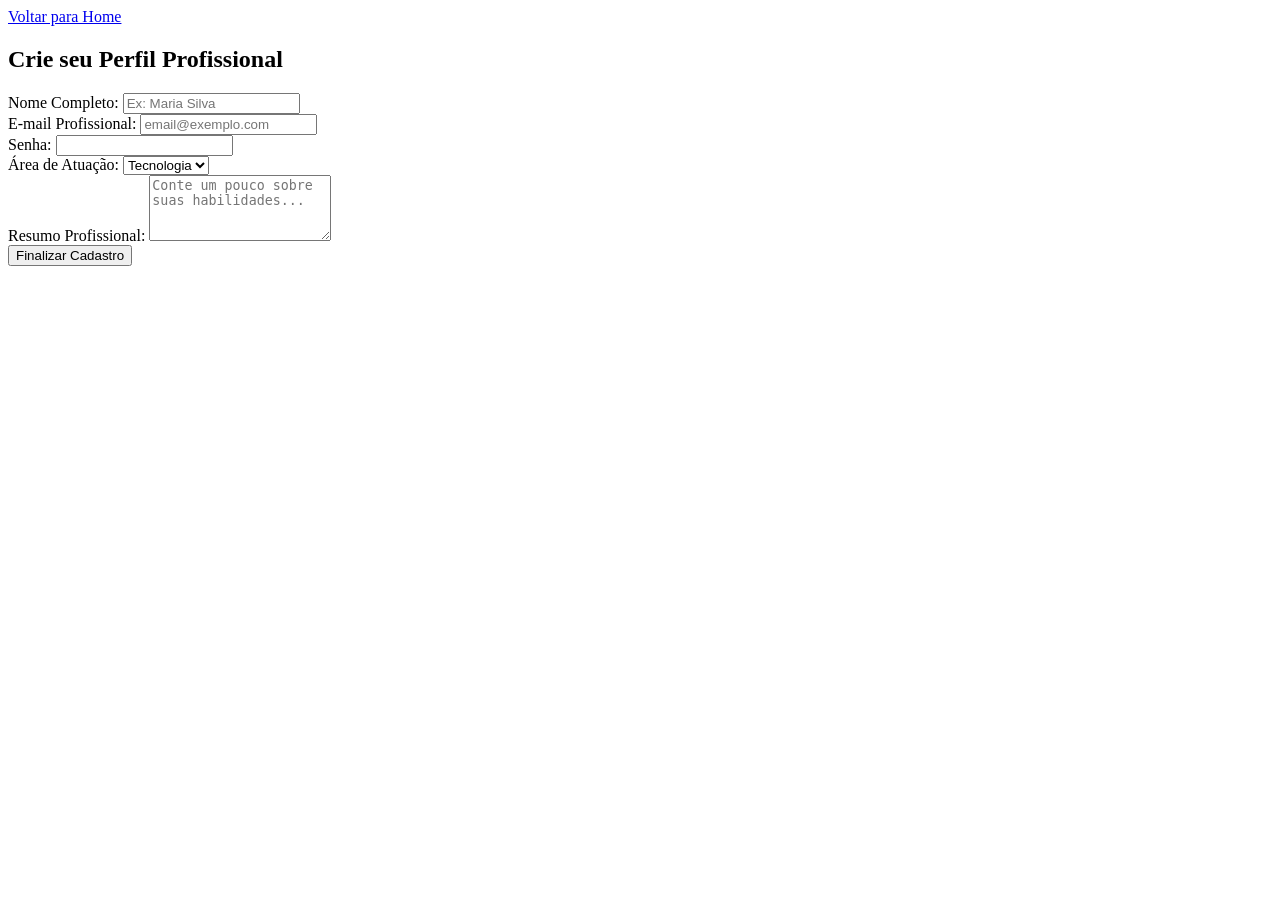
==== cadastro.html @ c366fa9a "Create cadastro.html" ====
<!DOCTYPE html>
<html lang="pt-br">
<head>
    <meta charset="UTF-8">
    <meta name="viewport" content="width=device-width, initial-scale=1.0">
    <title>Cadastro | ConectaElas</title>
    <link rel="stylesheet" href="css/style.css">
</head>
<body>
    <header>
        <nav class="container">
            <a href="index.html">Voltar para Home</a>
        </nav>
    </header>

    <main class="container-centralizado">
        <section class="form-box">
            <h2>Crie seu Perfil Profissional</h2>
            <form action="index.html" method="GET">
                <div class="campo">
                    <label for="nome">Nome Completo:</label>
                    <input type="text" id="nome" name="nome" required placeholder="Ex: Maria Silva">
                </div>

                <div class="campo">
                    <label for="email">E-mail Profissional:</label>
                    <input type="email" id="email" name="email" required placeholder="email@exemplo.com">
                </div>

                <div class="campo">
                    <label for="senha">Senha:</label>
                    <input type="password" id="senha" name="senha" required minlength="8">
                </div>

                <div class="campo">
                    <label for="area">Área de Atuação:</label>
                    <select id="area" name="area">
                        <option value="tech">Tecnologia</option>
                        <option value="saude">Saúde</option>
                        <option value="educacao">Educação</option>
                        <option value="negocios">Negócios</option>
                    </select>
                </div>

                <div class="campo">
                    <label for="bio">Resumo Profissional:</label>
                    <textarea id="bio" name="bio" rows="4" placeholder="Conte um pouco sobre suas habilidades..."></textarea>
                </div>

                <button type="submit" class="btn-principal">Finalizar Cadastro</button>
            </form>
        </section>
    </main>
</body>
</html>
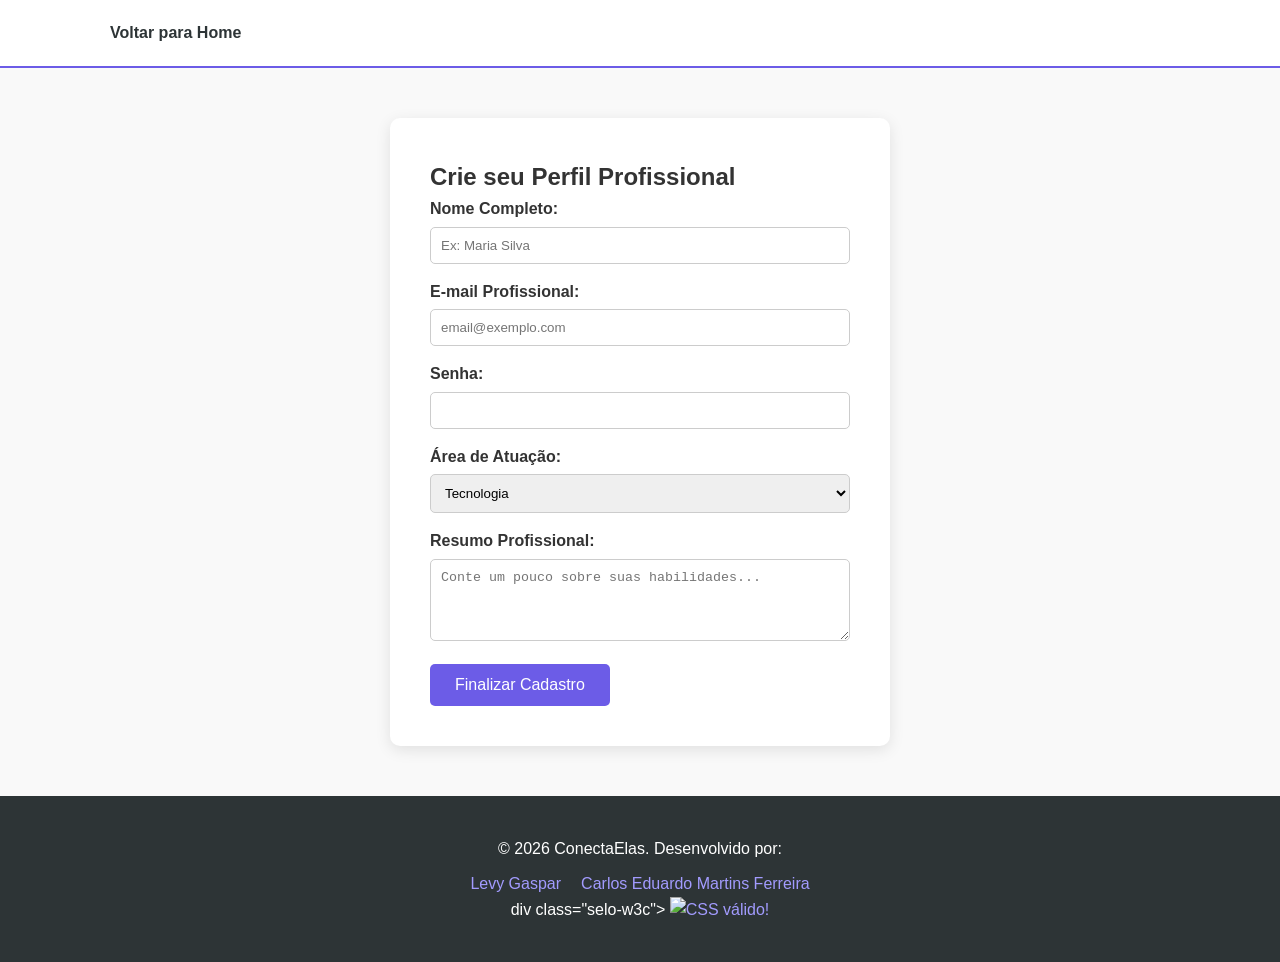
==== commit 231fc546: "Update cadastro.html" ====
--- a/cadastro.html
+++ b/cadastro.html
@@ -51,5 +51,21 @@
             </form>
         </section>
     </main>
+
+    <footer>
+        <div class="container">
+            <p>&copy; 2026 ConectaElas. Desenvolvido por:</p>
+            <ul class="equipe">
+                <li><a href="https://levyslopes.github.io/cv-front-end/" target="_blank">Levy Gaspar</a></li>
+                <li><a href="#" target="_blank">Carlos Eduardo Martins Ferreira</a></li>
+            </ul>
+            
+            div class="selo-w3c">
+                <a href="https://jigsaw.w3.org/css-validator/check/referer" target="_blank">
+                    <img src="https://jigsaw.w3.org/css-validator/images/vcss" alt="CSS válido!">
+                </a>
+            </div>
+        </div>
+    </footer>
 </body>
 </html>
--- a/css/style.css
+++ b/css/style.css
@@ -0,0 +1,178 @@
+/* Reset Básico */
+* {
+    margin: 0;
+    padding: 0;
+    box-sizing: border-box;
+}
+
+body {
+    font-family: 'Inter', Arial, sans-serif;
+    line-height: 1.6;
+    color: #333;
+    background-color: #f9f9f9;
+}
+
+.container {
+    max-width: 1100px;
+    margin: 0 auto;
+    padding: 0 20px;
+}
+
+/* Header e Navegação com Flexbox */
+header {
+    background: #fff;
+    padding: 20px 0;
+    border-bottom: 2px solid #6c5ce7;
+}
+
+.flex-header {
+    display: flex;
+    justify-content: space-between;
+    align-items: center;
+}
+
+.logo h1 {
+    color: #2d3436;
+}
+
+.logo span {
+    color: #6c5ce7;
+}
+
+nav ul {
+    display: flex;
+    list-style: none;
+}
+
+nav ul li {
+    margin-left: 20px;
+}
+
+nav a {
+    text-decoration: none;
+    color: #2d3436;
+    font-weight: bold;
+}
+
+/* Hero Section */
+.hero {
+    display: flex;
+    align-items: center;
+    padding: 60px 0;
+    gap: 40px;
+}
+
+.hero-content {
+    flex: 1;
+}
+
+.hero-content h2 {
+    font-size: 2.5rem;
+    margin-bottom: 20px;
+    color: #6c5ce7;
+}
+
+.hero-img img {
+    max-width: 100%;
+    border-radius: 15px;
+    box-shadow: 10px 10px 0 #a29bfe;
+}
+/* Título da Seção Sobre */
+.secao-sobre {
+    padding-top: 20px;
+}
+
+.titulo-secao {
+    text-align: center;
+    font-size: 2rem;
+    color: #2d3436;
+    margin-bottom: 40px;
+}
+
+/* Cards com Flexbox */
+.features {
+    display: flex;
+    gap: 20px;
+    margin-bottom: 60px;
+}
+
+.feature-card {
+    flex: 1;
+    background: #fff;
+    padding: 30px;
+    border-radius: 10px;
+    text-align: center;
+    border: 1px solid #ddd;
+    transition: transform 0.3s;
+}
+
+.feature-card:hover {
+    transform: translateY(-5px);
+}
+
+/* Formulário */
+.container-centralizado {
+    display: flex;
+    justify-content: center;
+    padding: 50px 0;
+}
+
+.form-box {
+    background: #fff;
+    padding: 40px;
+    border-radius: 10px;
+    box-shadow: 0 4px 15px rgba(0,0,0,0.1);
+    width: 100%;
+    max-width: 500px;
+}
+
+.campo {
+    margin-bottom: 15px;
+}
+
+.campo label {
+    display: block;
+    margin-bottom: 5px;
+    font-weight: bold;
+}
+
+.campo input, .campo select, .campo textarea {
+    width: 100%;
+    padding: 10px;
+    border: 1px solid #ccc;
+    border-radius: 5px;
+}
+
+/* Botões */
+.btn-principal {
+    display: inline-block;
+    background: #6c5ce7;
+    color: #fff;
+    padding: 12px 25px;
+    text-decoration: none;
+    border-radius: 5px;
+    border: none;
+    cursor: pointer;
+    font-size: 1rem;
+}
+
+/* Rodapé */
+footer {
+    background: #2d3436;
+    color: #fff;
+    padding: 40px 0;
+    text-align: center;
+}
+
+.equipe {
+    list-style: none;
+    display: flex;
+    justify-content: center;
+    gap: 20px;
+    margin-top: 10px;
+}
+
+footer a {
+    color: #a29bfe;
+    text-decoration: none;
+}
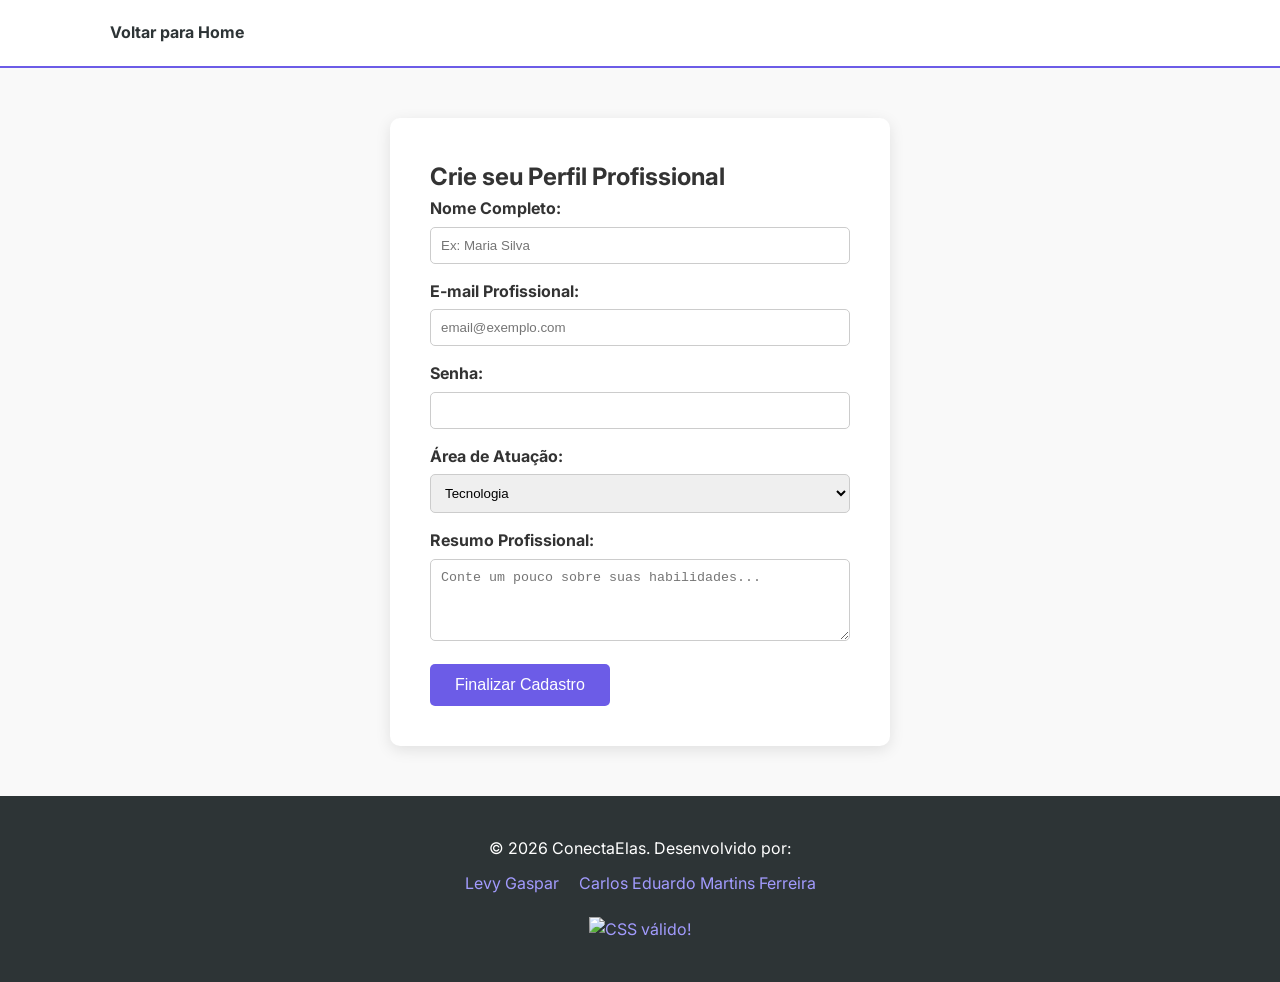
==== commit 967e79e1: "Update cadastro.html" ====
--- a/cadastro.html
+++ b/cadastro.html
@@ -4,6 +4,7 @@
     <meta charset="UTF-8">
     <meta name="viewport" content="width=device-width, initial-scale=1.0">
     <title>Cadastro | ConectaElas</title>
+    <link href="https://fonts.googleapis.com/css2?family=Inter:wght@400;700&display=swap" rel="stylesheet">
     <link rel="stylesheet" href="css/style.css">
 </head>
 <body>
@@ -15,7 +16,8 @@
 
     <main class="container-centralizado">
         <section class="form-box">
-            <h2>Crie seu Perfil Profissional</h2>
+            <h1>Crie seu Perfil Profissional</h1>
+            
             <form action="index.html" method="GET">
                 <div class="campo">
                     <label for="nome">Nome Completo:</label>
@@ -57,10 +59,10 @@
             <p>&copy; 2026 ConectaElas. Desenvolvido por:</p>
             <ul class="equipe">
                 <li><a href="https://levyslopes.github.io/cv-front-end/" target="_blank">Levy Gaspar</a></li>
-                <li><a href="#" target="_blank">Carlos Eduardo Martins Ferreira</a></li>
+                <li><a href="COLOQUE_A_URL_AQUI" target="_blank">Carlos Eduardo Martins Ferreira</a></li>
             </ul>
             
-            div class="selo-w3c">
+            <div class="selo-w3c">
                 <a href="https://jigsaw.w3.org/css-validator/check/referer" target="_blank">
                     <img src="https://jigsaw.w3.org/css-validator/images/vcss" alt="CSS válido!">
                 </a>
--- a/css/style.css
+++ b/css/style.css
@@ -176,3 +176,13 @@
     color: #a29bfe;
     text-decoration: none;
 }
+/* Selo de Validação W3C */
+.selo-w3c {
+    margin-top: 20px;
+}
+
+.selo-w3c img {
+    border: none;
+    width: 88px;
+    height: 31px;
+}
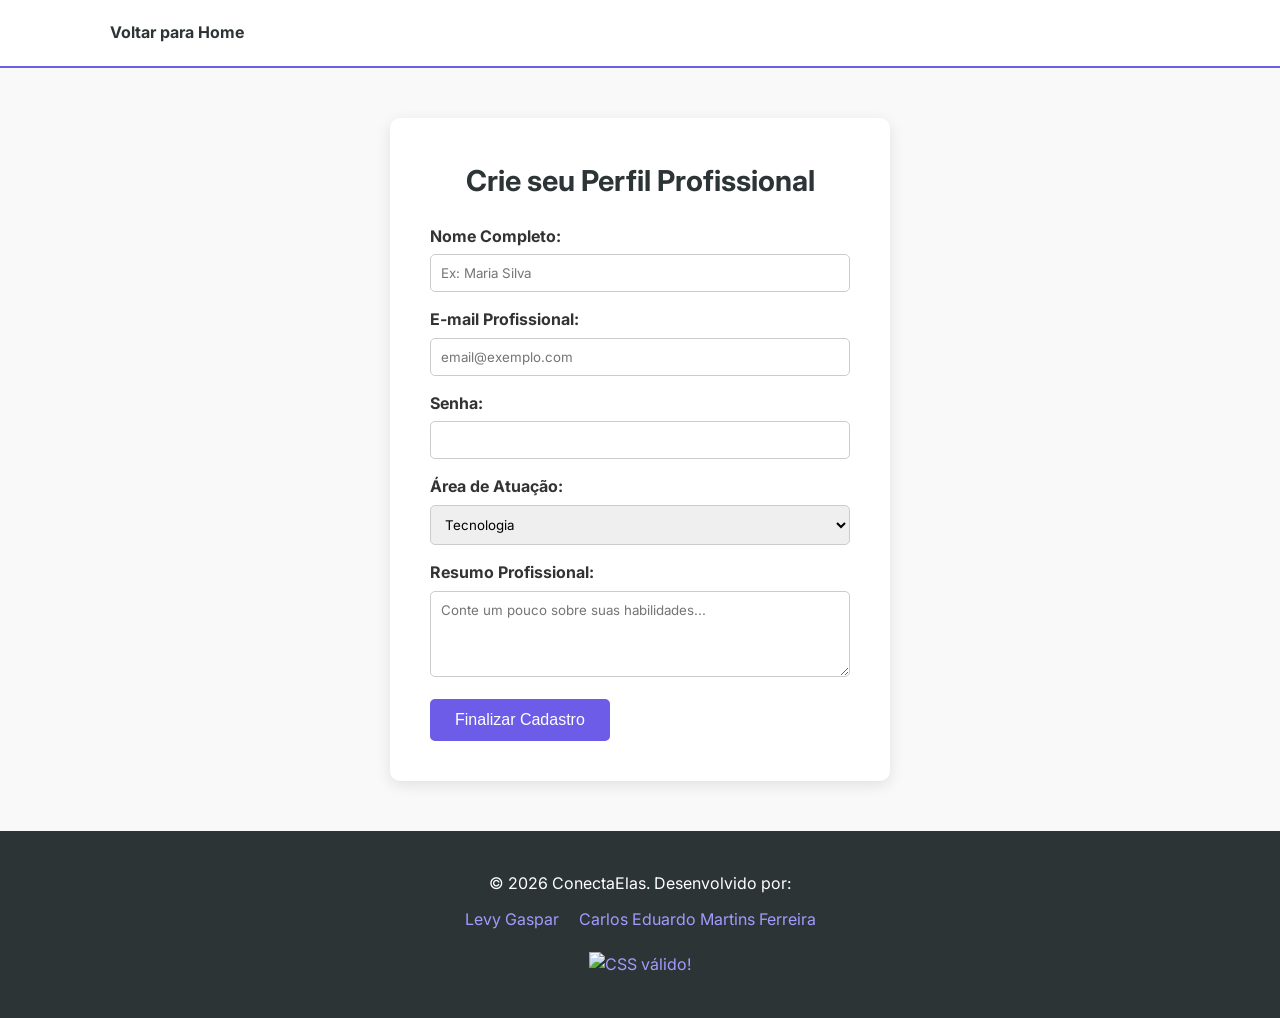
==== commit 44cdc3ec: "Update cadastro.html" ====
--- a/cadastro.html
+++ b/cadastro.html
@@ -18,7 +18,7 @@
         <section class="form-box">
             <h1>Crie seu Perfil Profissional</h1>
             
-            <form action="index.html" method="GET">
+            <form action="login.html" method="GET">
                 <div class="campo">
                     <label for="nome">Nome Completo:</label>
                     <input type="text" id="nome" name="nome" required placeholder="Ex: Maria Silva">
@@ -58,12 +58,12 @@
         <div class="container">
             <p>&copy; 2026 ConectaElas. Desenvolvido por:</p>
             <ul class="equipe">
-                <li><a href="https://levyslopes.github.io/cv-front-end/" target="_blank">Levy Gaspar</a></li>
-                <li><a href="COLOQUE_A_URL_AQUI" target="_blank">Carlos Eduardo Martins Ferreira</a></li>
+                <li><a href="https://github.com/LevysLopes" target="_blank">Levy Gaspar</a></li>
+                <li><a href="https://github.com/carloseduardomf" target="_blank">Carlos Eduardo Martins Ferreira</a></li>
             </ul>
             
             <div class="selo-w3c">
-                <a href="https://jigsaw.w3.org/css-validator/check/referer" target="_blank">
+                <a href="https://jigsaw.w3.org/css-validator/validator?uri=https://levyslopes.github.io/conecta_elas.io/" target="_blank">
                     <img src="https://jigsaw.w3.org/css-validator/images/vcss" alt="CSS válido!">
                 </a>
             </div>
--- a/css/style.css
+++ b/css/style.css
@@ -31,7 +31,10 @@
     align-items: center;
 }
 
-.logo h1 {
+/* Alterado para a nova classe do logo */
+.logo-texto {
+    font-size: 1.8rem;
+    font-weight: bold;
     color: #2d3436;
 }
 
@@ -41,6 +44,7 @@
 
 nav ul {
     display: flex;
+    align-items: center;
     list-style: none;
 }
 
@@ -52,6 +56,25 @@
     text-decoration: none;
     color: #2d3436;
     font-weight: bold;
+    transition: color 0.3s;
+}
+
+nav a:hover {
+    color: #6c5ce7;
+}
+
+/* Botão destaque no menu (Cadastre-se) */
+.btn-destaque {
+    background-color: #6c5ce7;
+    color: #fff;
+    padding: 8px 15px;
+    border-radius: 5px;
+    transition: background 0.3s;
+}
+
+.btn-destaque:hover {
+    background-color: #a29bfe;
+    color: #fff;
 }
 
 /* Hero Section */
@@ -66,10 +89,12 @@
     flex: 1;
 }
 
-.hero-content h2 {
+/* Alterado de h2 para h1 para refletir a semântica do HTML */
+.hero-content h1 {
     font-size: 2.5rem;
     margin-bottom: 20px;
     color: #6c5ce7;
+    line-height: 1.2;
 }
 
 .hero-img img {
@@ -77,6 +102,7 @@
     border-radius: 15px;
     box-shadow: 10px 10px 0 #a29bfe;
 }
+
 /* Título da Seção Sobre */
 .secao-sobre {
     padding-top: 20px;
@@ -126,6 +152,14 @@
     max-width: 500px;
 }
 
+/* Adicionado estilo para o título da página de cadastro */
+.form-box h1 {
+    font-size: 1.8rem;
+    margin-bottom: 20px;
+    text-align: center;
+    color: #2d3436;
+}
+
 .campo {
     margin-bottom: 15px;
 }
@@ -141,6 +175,12 @@
     padding: 10px;
     border: 1px solid #ccc;
     border-radius: 5px;
+    font-family: inherit;
+}
+
+/* Impede que o usuário quebre o layout redimensionando a bio lateralmente */
+.campo textarea {
+    resize: vertical;
 }
 
 /* Botões */
@@ -154,6 +194,11 @@
     border: none;
     cursor: pointer;
     font-size: 1rem;
+    transition: background 0.3s;
+}
+
+.btn-principal:hover {
+    background: #a29bfe;
 }
 
 /* Rodapé */
@@ -176,6 +221,11 @@
     color: #a29bfe;
     text-decoration: none;
 }
+
+footer a:hover {
+    text-decoration: underline;
+}
+
 /* Selo de Validação W3C */
 .selo-w3c {
     margin-top: 20px;
@@ -186,3 +236,43 @@
     width: 88px;
     height: 31px;
 }
+
+/* =========================================
+   RESPONSIVIDADE (Telas menores que 768px)
+   ========================================= */
+@media (max-width: 768px) {
+    /* Empilha o logo e o menu */
+    .flex-header {
+        flex-direction: column;
+        gap: 15px;
+    }
+    
+    /* Centraliza os itens do menu e permite quebra de linha */
+    nav ul {
+        flex-wrap: wrap;
+        justify-content: center;
+        gap: 10px;
+    }
+
+    nav ul li {
+        margin-left: 0;
+    }
+
+    /* Empilha o texto e a imagem da seção principal */
+    .hero {
+        flex-direction: column;
+        text-align: center;
+        padding: 40px 0;
+    }
+
+    /* Empilha os cards um embaixo do outro */
+    .features {
+        flex-direction: column;
+    }
+
+    /* Empilha os nomes da equipe no rodapé */
+    .equipe {
+        flex-direction: column;
+        gap: 10px;
+    }
+}
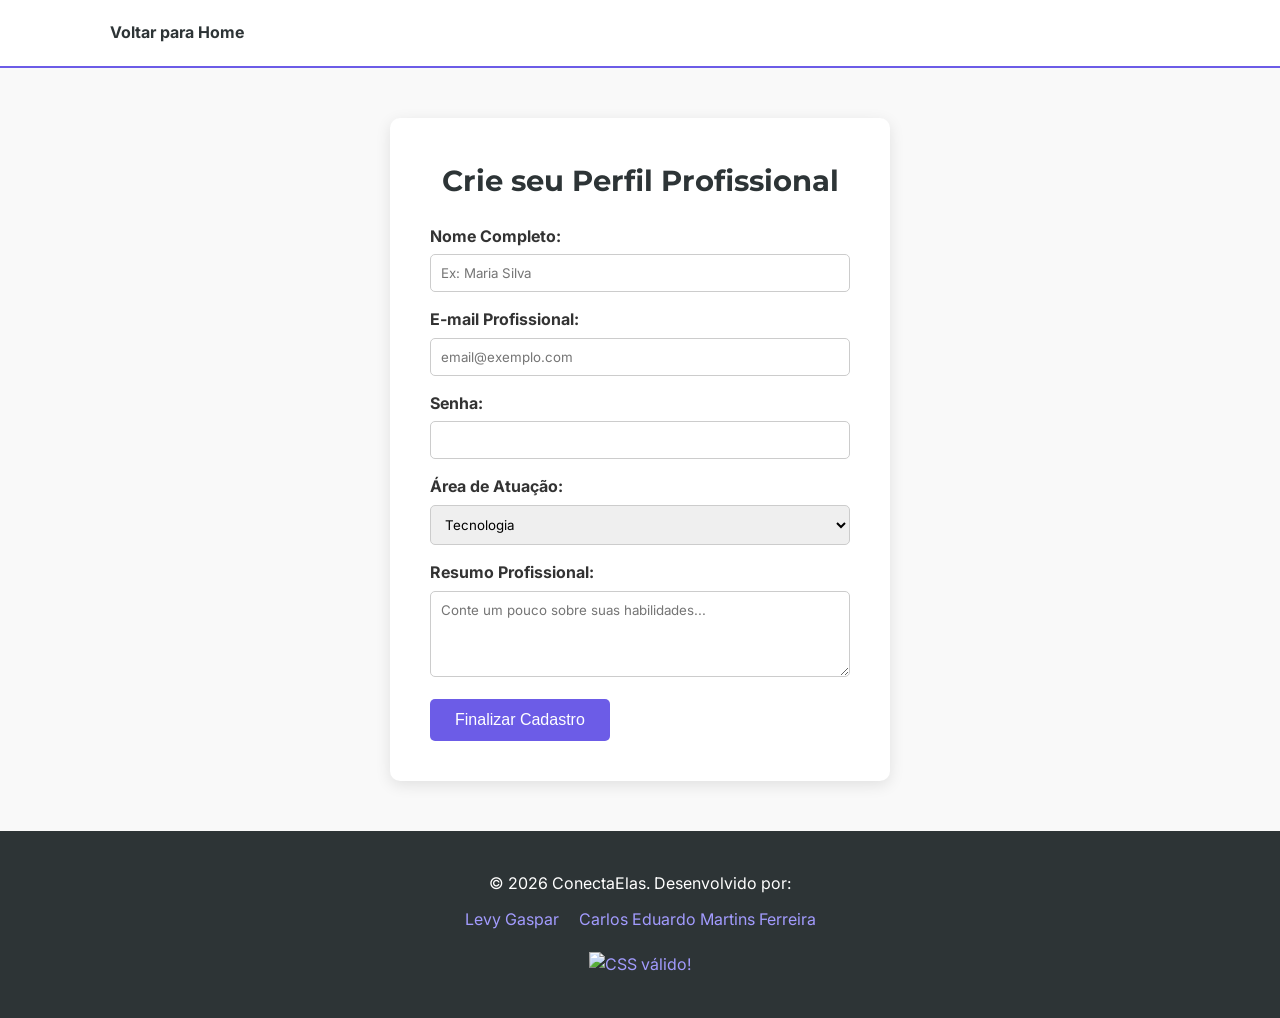
==== commit af8f1d73: "fix tirar N da pag cadastro" ====
--- a/cadastro.html
+++ b/cadastro.html
@@ -1,10 +1,10 @@
-<!DOCTYPE html>
+﻿<!DOCTYPE html>
 <html lang="pt-br">
 <head>
     <meta charset="UTF-8">
     <meta name="viewport" content="width=device-width, initial-scale=1.0">
     <title>Cadastro | ConectaElas</title>
-    <link href="https://fonts.googleapis.com/css2?family=Inter:wght@400;700&display=swap" rel="stylesheet">
+    <link href="https://fonts.googleapis.com/css2?family=Inter:wght@400;700&display=swap" rel="stylesheet"> <link href="https://fonts.googleapis.com/css2?family=Montserrat:wght@400;700&display=swap" rel="stylesheet">
     <link rel="stylesheet" href="css/style.css">
 </head>
 <body>
--- a/css/style.css
+++ b/css/style.css
@@ -10,6 +10,14 @@
     line-height: 1.6;
     color: #333;
     background-color: #f9f9f9;
+
+    min-height: 100vh;
+    display: flex;
+    flex-direction: column;
+}
+
+main {
+    flex: 1;
 }
 
 .container {
@@ -66,6 +74,7 @@
 /* Botão destaque no menu (Cadastre-se) */
 .btn-destaque {
     background-color: #6c5ce7;
+    border:2px solid #6c5ce7;
     color: #fff;
     padding: 8px 15px;
     border-radius: 5px;
@@ -75,6 +84,20 @@
 .btn-destaque:hover {
     background-color: #a29bfe;
     color: #fff;
+}
+
+/* botão de login no header */
+.btn-login{ 
+    background:transparent;
+    border:2px solid #6c5ce7;
+    color:var(--primaria);
+    padding: 8px 15px;
+    border-radius:5px;
+    transition: background 0.3s;
+}
+.btn-login:hover{
+    background:var(--primaria);
+    color:#a29bfe;
 }
 
 /* Hero Section */
@@ -276,3 +299,14 @@
         gap: 10px;
     }
 }
+
+/* Montserrat para títulos */
+h1,h2,h3 { font-family: 'Montserrat', sans-serif; }
+
+
+/* layout para imagens extras na hero */
+.hero-extras{ display:flex; gap:20px; align-items:flex-start; margin-top:20px; flex-direction: column;}
+.extra-card{ background:#fff; border-radius:8px; padding:10px; box-shadow:0 6px 18px rgba(0,0,0,0.06); max-width:260px; }
+.extra-card img{ width:100%; height:auto; border-radius:6px; display:block; }
+.extra-card figcaption{ margin-top:8px; font-size:0.95rem; color:#333; }
+
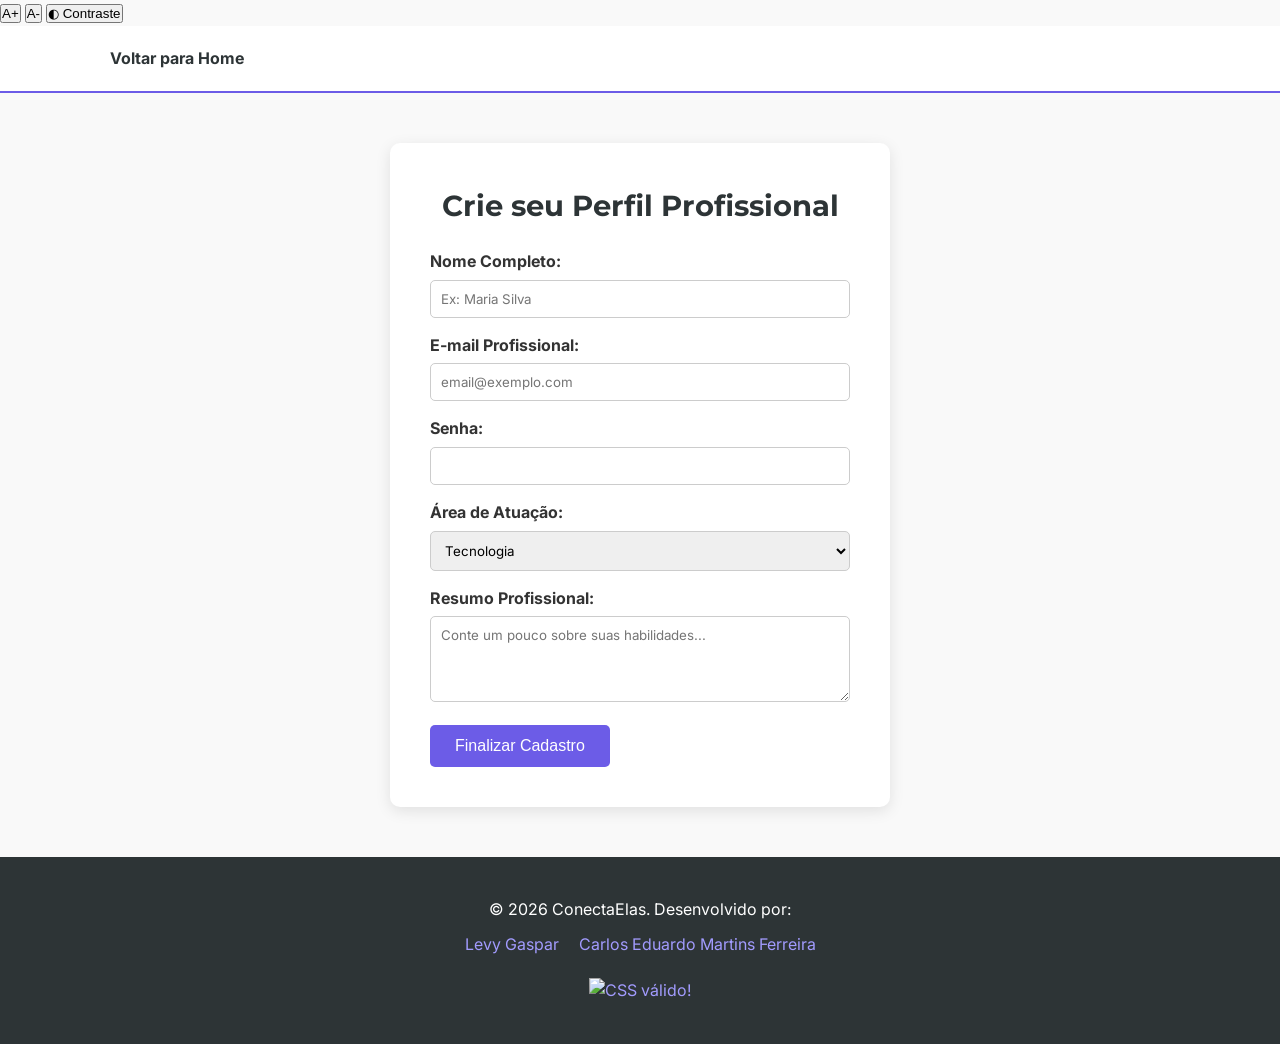
==== commit 79ef0af1: "Update cadastro.html" ====
--- a/cadastro.html
+++ b/cadastro.html
@@ -1,13 +1,22 @@
-﻿<!DOCTYPE html>
+<!DOCTYPE html>
 <html lang="pt-br">
 <head>
     <meta charset="UTF-8">
     <meta name="viewport" content="width=device-width, initial-scale=1.0">
     <title>Cadastro | ConectaElas</title>
-    <link href="https://fonts.googleapis.com/css2?family=Inter:wght@400;700&display=swap" rel="stylesheet"> <link href="https://fonts.googleapis.com/css2?family=Montserrat:wght@400;700&display=swap" rel="stylesheet">
+    <link href="https://fonts.googleapis.com/css2?family=Inter:wght@400;700&display=swap" rel="stylesheet"> 
+    <link href="https://fonts.googleapis.com/css2?family=Montserrat:wght@400;700&display=swap" rel="stylesheet">
     <link rel="stylesheet" href="css/style.css">
 </head>
 <body>
+    <div class="barra-acessibilidade">
+        <div class="acessibilidade-container">
+            <button id="btn-aumentar" class="btn-acessibilidade" title="Aumentar texto">A+</button>
+            <button id="btn-diminuir" class="btn-acessibilidade" title="Diminuir texto">A-</button>
+            <button id="btn-contraste" class="btn-acessibilidade" title="Alternar Alto Contraste">◐ Contraste</button>
+        </div>
+    </div>
+
     <header>
         <nav class="container">
             <a href="index.html">Voltar para Home</a>
@@ -58,8 +67,8 @@
         <div class="container">
             <p>&copy; 2026 ConectaElas. Desenvolvido por:</p>
             <ul class="equipe">
-                <li><a href="https://github.com/LevysLopes" target="_blank">Levy Gaspar</a></li>
-                <li><a href="https://github.com/carloseduardomf" target="_blank">Carlos Eduardo Martins Ferreira</a></li>
+                <li><a href="https://levyslopes.github.io/curriculo-levy/" target="_blank">Levy Gaspar</a></li>
+                <li><a href="https://carloseduardomf.github.io/" target="_blank">Carlos Eduardo Martins Ferreira</a></li>
             </ul>
             
             <div class="selo-w3c">
@@ -69,5 +78,7 @@
             </div>
         </div>
     </footer>
+
+    <script src="js/acessibilidade.js"></script>
 </body>
 </html>
--- a/css/style.css
+++ b/css/style.css
@@ -1,3 +1,8 @@
+/* Variáveis Globais */
+:root {
+    --primaria: #6c5ce7;
+}
+
 /* Reset Básico */
 * {
     margin: 0;
@@ -30,7 +35,7 @@
 header {
     background: #fff;
     padding: 20px 0;
-    border-bottom: 2px solid #6c5ce7;
+    border-bottom: 2px solid var(--primaria);
 }
 
 .flex-header {
@@ -47,7 +52,7 @@
 }
 
 .logo span {
-    color: #6c5ce7;
+    color: var(--primaria);
 }
 
 nav ul {
@@ -68,13 +73,13 @@
 }
 
 nav a:hover {
-    color: #6c5ce7;
+    color: var(--primaria);
 }
 
 /* Botão destaque no menu (Cadastre-se) */
 .btn-destaque {
-    background-color: #6c5ce7;
-    border:2px solid #6c5ce7;
+    background-color: var(--primaria);
+    border:2px solid var(--primaria);
     color: #fff;
     padding: 8px 15px;
     border-radius: 5px;
@@ -83,21 +88,23 @@
 
 .btn-destaque:hover {
     background-color: #a29bfe;
-    color: #fff;
-}
-
-/* botão de login no header */
+    border-color: #a29bfe;
+    color: #fff;
+}
+
+/* Botão de login no header */
 .btn-login{ 
-    background:transparent;
-    border:2px solid #6c5ce7;
-    color:var(--primaria);
+    background: transparent;
+    border: 2px solid var(--primaria);
+    color: var(--primaria);
     padding: 8px 15px;
-    border-radius:5px;
-    transition: background 0.3s;
-}
+    border-radius: 5px;
+    transition: all 0.3s;
+}
+
 .btn-login:hover{
-    background:var(--primaria);
-    color:#a29bfe;
+    background: var(--primaria);
+    color: #fff;
 }
 
 /* Hero Section */
@@ -112,11 +119,10 @@
     flex: 1;
 }
 
-/* Alterado de h2 para h1 para refletir a semântica do HTML */
 .hero-content h1 {
     font-size: 2.5rem;
     margin-bottom: 20px;
-    color: #6c5ce7;
+    color: var(--primaria);
     line-height: 1.2;
 }
 
@@ -124,6 +130,42 @@
     max-width: 100%;
     border-radius: 15px;
     box-shadow: 10px 10px 0 #a29bfe;
+}
+
+/* Layout da Galeria de Imagens na Hero (Adicionado aqui!) */
+.hero-galeria {
+    display: flex;
+    align-items: center;
+    gap: 20px;
+}
+
+/* layout para imagens extras na hero */
+.hero-extras{ 
+    display:flex; 
+    gap:20px; 
+    align-items:flex-start; 
+    flex-direction: column;
+}
+
+.extra-card{ 
+    background:#fff; 
+    border-radius:8px; 
+    padding:10px; 
+    box-shadow:0 6px 18px rgba(0,0,0,0.06); 
+    max-width:260px; 
+}
+
+.extra-card img{ 
+    width:100%; 
+    height:auto; 
+    border-radius:6px; 
+    display:block; 
+}
+
+.extra-card figcaption{ 
+    margin-top:8px; 
+    font-size:0.95rem; 
+    color:#333; 
 }
 
 /* Título da Seção Sobre */
@@ -209,7 +251,7 @@
 /* Botões */
 .btn-principal {
     display: inline-block;
-    background: #6c5ce7;
+    background: var(--primaria);
     color: #fff;
     padding: 12px 25px;
     text-decoration: none;
@@ -260,9 +302,7 @@
     height: 31px;
 }
 
-/* =========================================
-   RESPONSIVIDADE (Telas menores que 768px)
-   ========================================= */
+/* RESPONSIVIDADE (Telas menores que 768px) */
 @media (max-width: 768px) {
     /* Empilha o logo e o menu */
     .flex-header {
@@ -288,6 +328,11 @@
         padding: 40px 0;
     }
 
+    /* Garante que a galeria de imagens também empilhe no celular */
+    .hero-galeria {
+        flex-direction: column;
+    }
+
     /* Empilha os cards um embaixo do outro */
     .features {
         flex-direction: column;
@@ -301,12 +346,6 @@
 }
 
 /* Montserrat para títulos */
-h1,h2,h3 { font-family: 'Montserrat', sans-serif; }
-
-
-/* layout para imagens extras na hero */
-.hero-extras{ display:flex; gap:20px; align-items:flex-start; margin-top:20px; flex-direction: column;}
-.extra-card{ background:#fff; border-radius:8px; padding:10px; box-shadow:0 6px 18px rgba(0,0,0,0.06); max-width:260px; }
-.extra-card img{ width:100%; height:auto; border-radius:6px; display:block; }
-.extra-card figcaption{ margin-top:8px; font-size:0.95rem; color:#333; }
-
+h1, h2, h3 { 
+    font-family: 'Montserrat', sans-serif; 
+}
